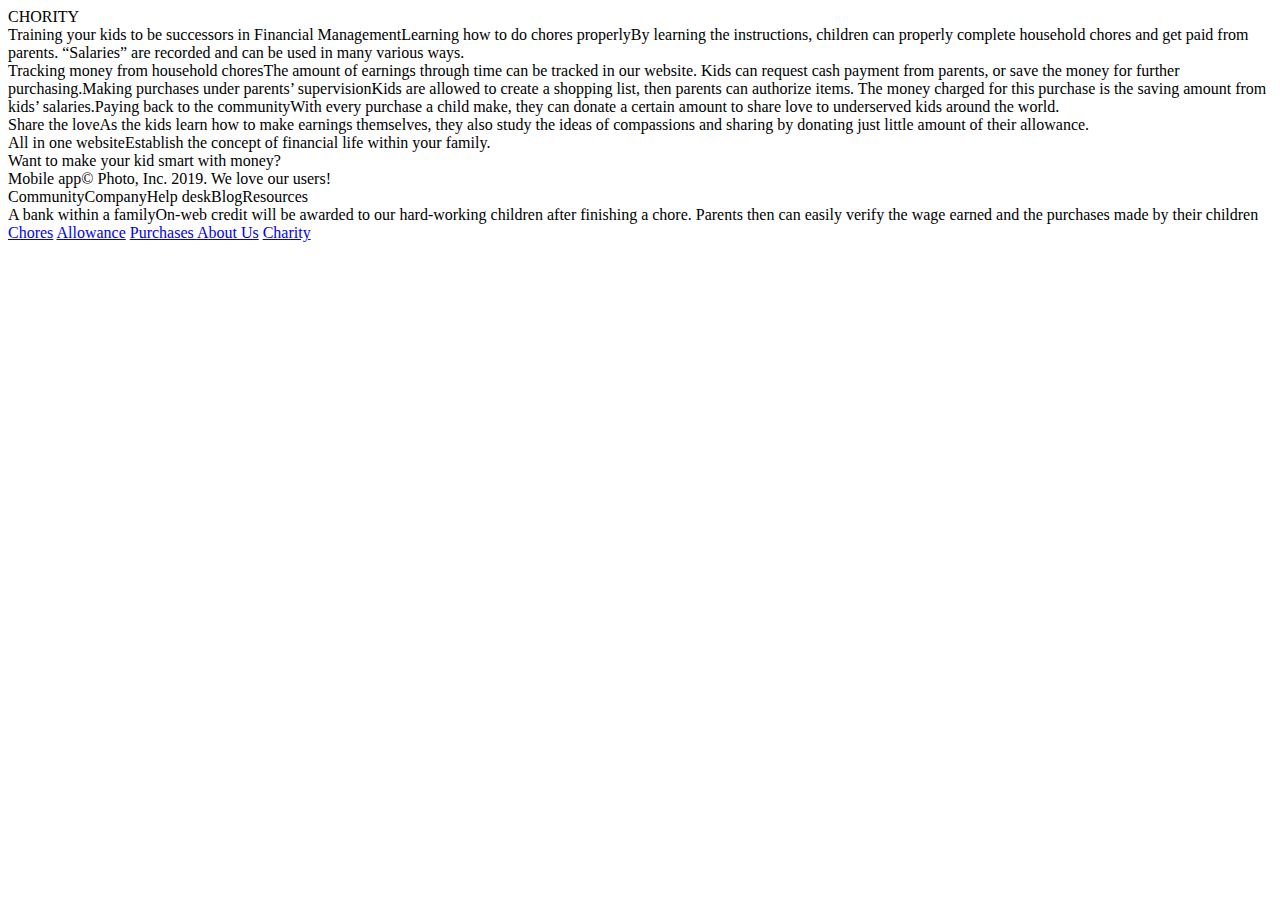
==== index.html @ 7e9a3798 "Initial" ====
<!DOCTYPE html>
<html>

<head>
    <link href="https://fonts.googleapis.com/css?family=Montserrat&display=swap" rel="stylesheet" />
    <link href="./css/main.css" rel="stylesheet" />
    <title>Document</title>
</head>

<body>
    <div class="v13_379">
        <div class="v13_388">
            <div class="v40_315"></div><span class="v40_329">CHORITY</span>
        </div>
        <div class="v40_275"><span class="v40_276">Training your kids to be successors in Financial
                Management</span><span class="v40_277">Learning how to do chores properly</span><span class="v40_278">By
                learning the instructions, children can properly complete household chores and get paid from parents.
                “Salaries” are recorded and can be used in many various ways.</span>
            <div class="name"></div>
            <div class="name"></div>
            <div class="name"></div>
            <div class="name"></div><span class="v40_283">Tracking money from household chores</span><span
                class="v40_284">The amount of earnings through time can be tracked in our website. Kids can request cash
                payment from parents, or save the money for further purchasing.</span><span class="v40_285">Making
                purchases under parents’ supervision</span><span class="v40_286">Kids are allowed to create a shopping
                list, then parents can authorize items. The money charged for this purchase is the saving amount from
                kids’ salaries.</span><span class="v40_287">Paying back to the community</span><span
                class="v40_288">With every purchase a child make, they can donate a certain amount to share love to
                underserved kids around the world. </span>
        </div>
        <div class="v13_405"><span class="v13_407">Share the love</span><span class="v13_408">As the kids learn how to
                make earnings themselves, they also study the ideas of compassions and sharing by donating just little
                amount of their allowance.</span>
            <div class="v40_313"></div>
            <div class="v78_434"></div>
        </div>
        <div class="v13_409">
            <div class="v84_421"></div>
            <div class="v13_418"><span class="v13_419">All in one website</span><span class="v13_420">Establish the
                    concept of financial life within your family.</span></div>
            <div class="v84_420"></div>
            <div class="v84_422"></div>
            <div class="v84_423"></div>
        </div>
        <div class="v13_421"><span class="v13_422">Want to make your kid smart with money?</span>
            <div class="name"></div>
            <div class="name"></div>
        </div>
        <div class="v78_510"><span class="v78_511">Mobile app</span><span class="v78_512">© Photo, Inc. 2019. We love
                our users!</span>
            <div class="name"></div>
            <div class="name"></div>
            <div class="name"></div>
            <div class="name"></div><span class="v78_517">Community</span><span class="v78_518">Company</span><span
                class="v78_519">Help desk</span><span class="v78_520">Blog</span><span class="v78_521">Resources</span>
            <div class="v78_522"></div>
            <div class="v78_524"></div>
        </div>
        <div class="v13_439">
            <div class="v78_433"></div><span class="v13_441">A bank within
                a family</span><span class="v40_314">On-web credit will be awarded to our hard-working children after
                finishing a chore. Parents then can easily verify the wage earned and the purchases made by their
                children </span>
        </div>
        <div class="v15_697">
            <div class="name"></div>
            <div class="name"></div>
            <a href="/Chore/chore.html" class="v15_699">Chores</a>
            <a href="/allowances/allowances.html" class="v15_700">Allowance</a>
            <a href="/Purchase/purchase.html" class="v15_701">Purchases</span>
            <a href="/aboutus/aboutus.html" class="v15_702">About Us</a>
            <a href="/charity/charity.html" class="v15_705">Charity</a>
            <div class="name"></div>
        </div>
    </div>
</body>

</html>
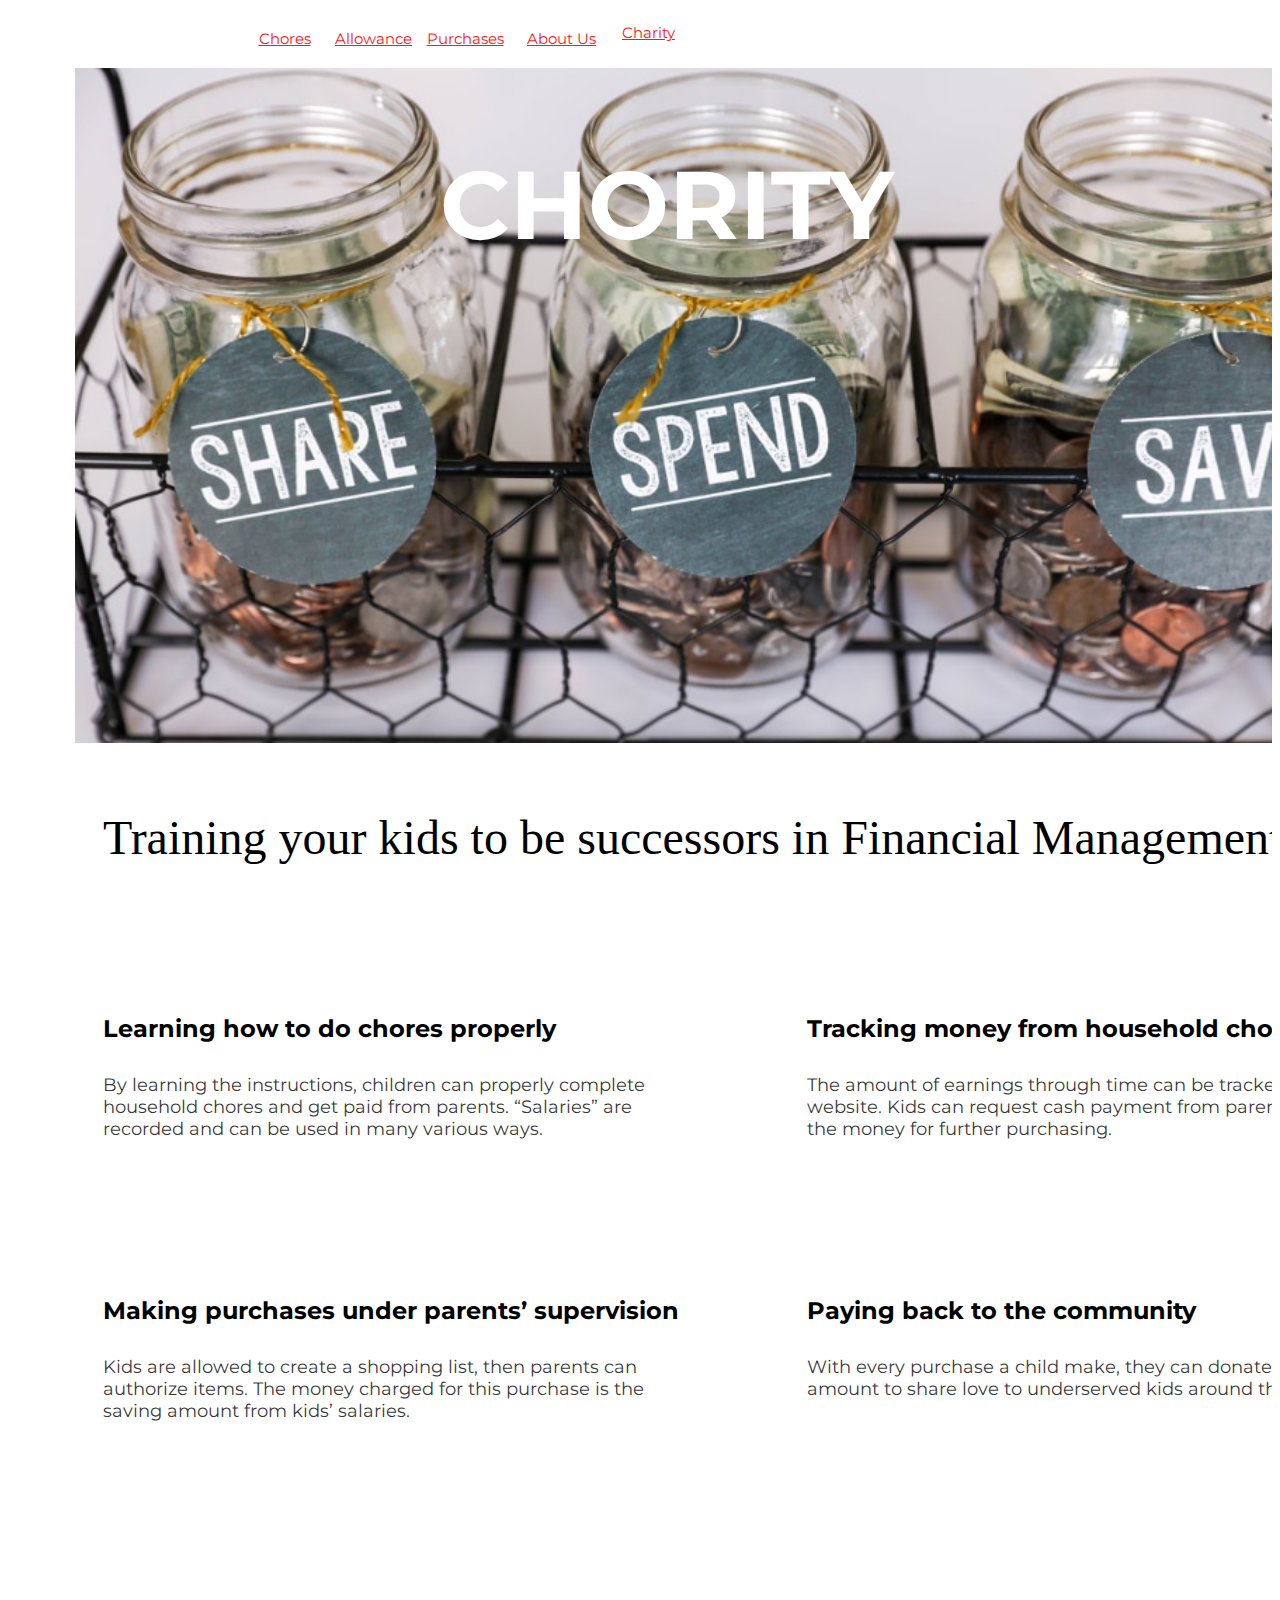
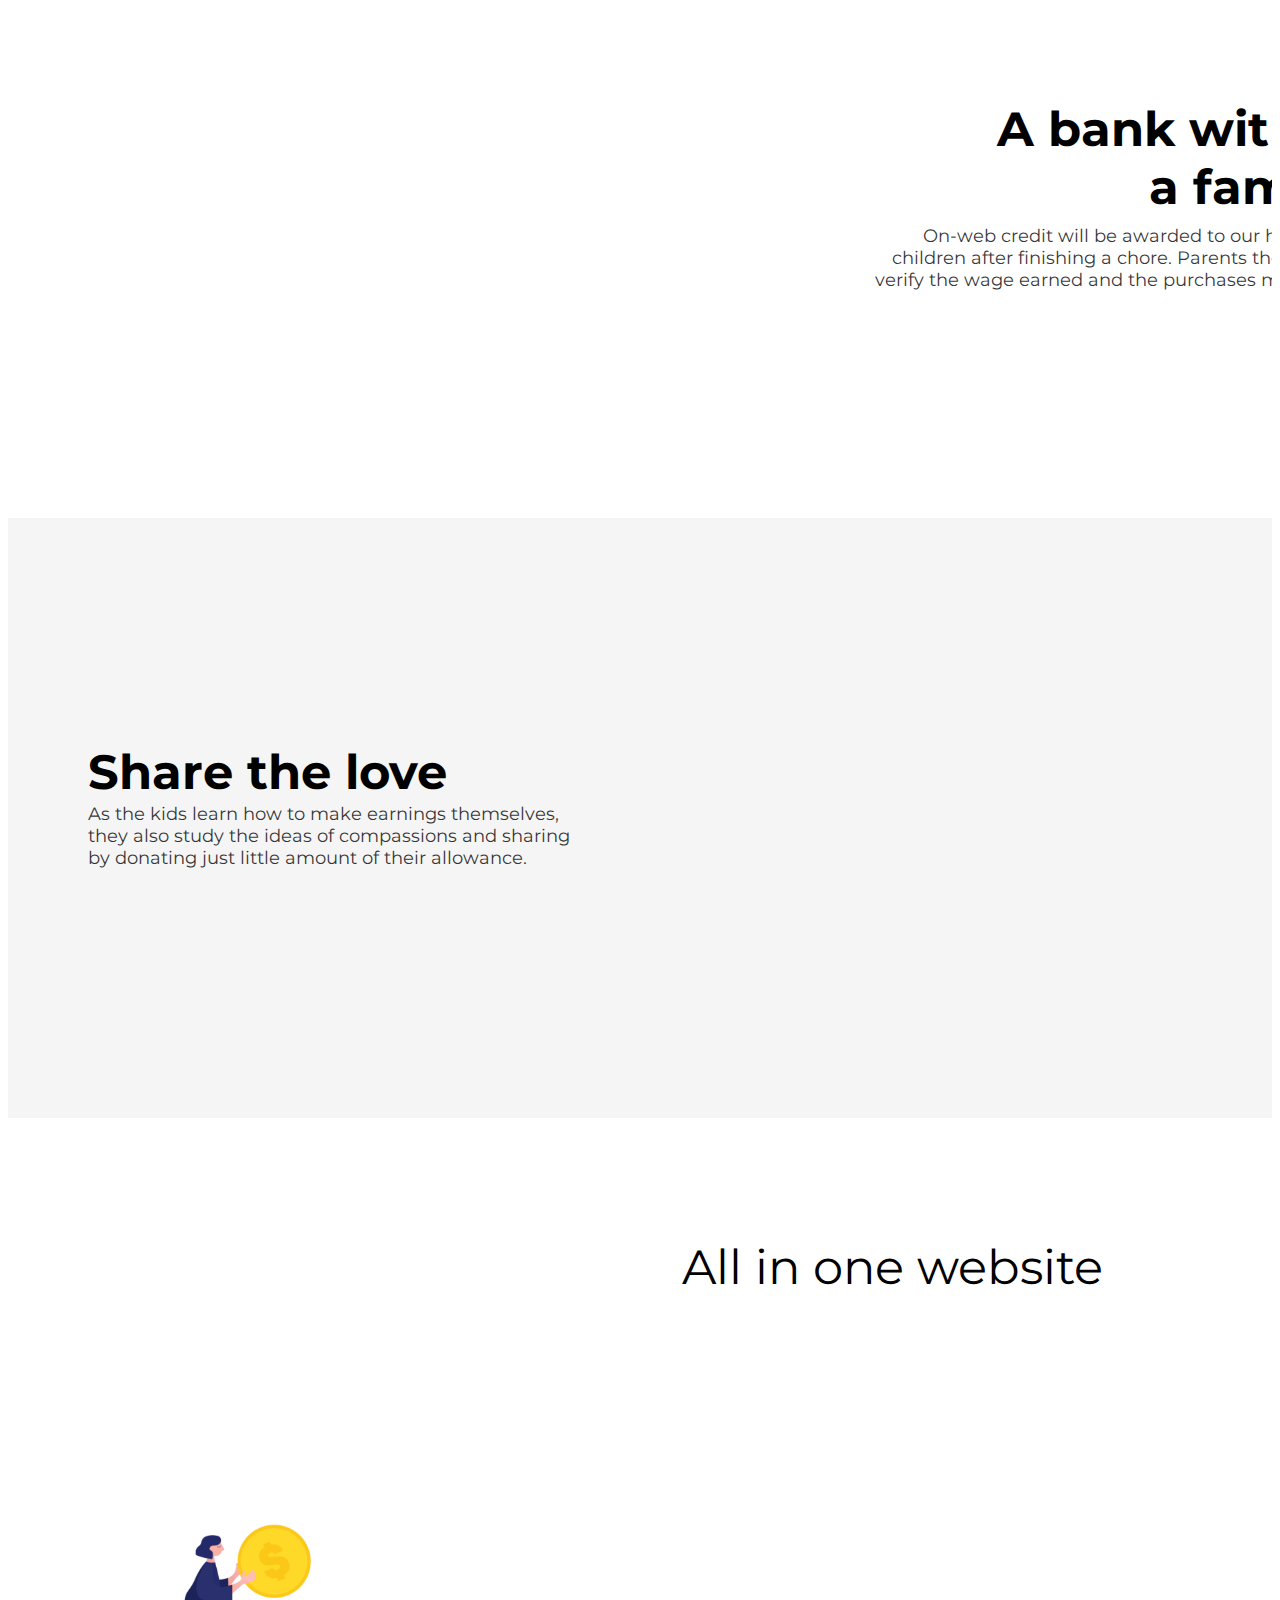
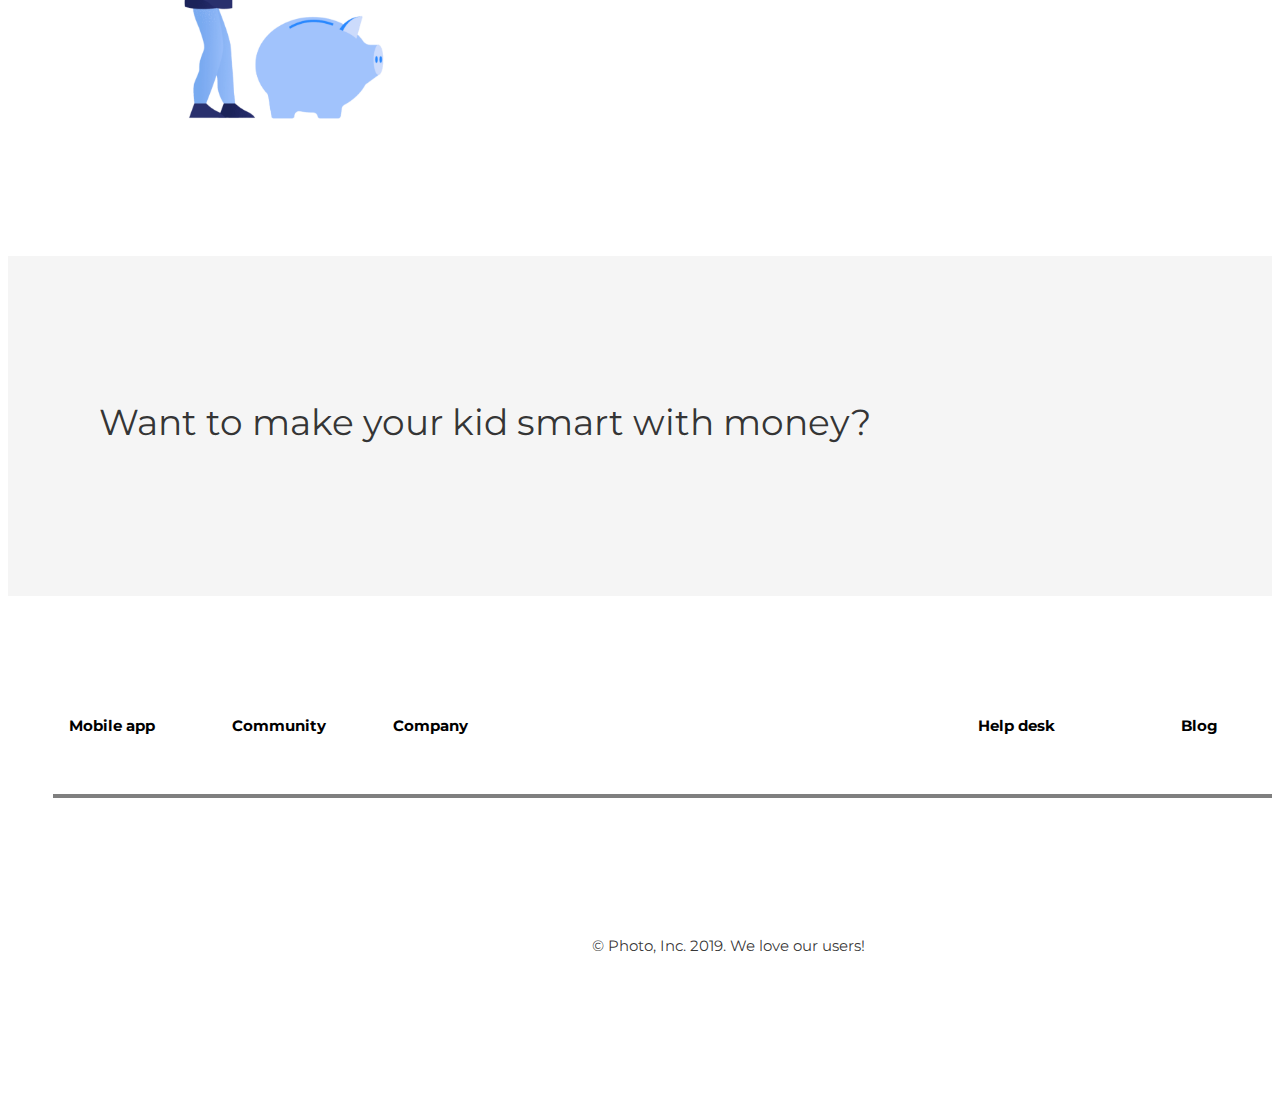
==== commit 8ed882a7: "Initial" ====
--- a/index.html
+++ b/index.html
@@ -3,7 +3,7 @@
 
 <head>
     <link href="https://fonts.googleapis.com/css?family=Montserrat&display=swap" rel="stylesheet" />
-    <link href="./css/main.css" rel="stylesheet" />
+    <link href="./Home/css/main.css" rel="stylesheet" />
     <title>Document</title>
 </head>
 
@@ -74,5 +74,626 @@
         </div>
     </div>
 </body>
+<style>
+    * {
+  box-sizing: border-box;
+}
+body {
+  font-size: 14px;
+}
+.v13_379 {
+  width: 100%;
+  height: 4289px;
+  background: rgba(255,255,255,1);
+  opacity: 1;
+  position: relative;
+  top: 0px;
+  left: 0px;
+  overflow: hidden;
+}
+.v13_388 {
+  width: 100%;
+  height: 675px;
+  background: rgba(255,255,255,1);
+  opacity: 1;
+  position: absolute;
+  top: 60px;
+  left: 0px;
+  box-shadow: 0px 4px 4px rgba(0, 0, 0, 0.25);
+  overflow: hidden;
+}
+.v40_315 {
+  width: 100%;
+  height: 795px;
+  background: url("./Home/images/v40_315.png");
+  background-repeat: no-repeat;
+  background-position: center center;
+  background-size: cover;
+  opacity: 1;
+  position: absolute;
+  top: 0px;
+  left: 67px;
+  overflow: hidden;
+}
+.v40_329 {
+  width: 100%;
+  color: rgba(255,255,255,1);
+  position: absolute;
+  top: 78px;
+  left: 27px;
+  font-family: Montserrat;
+  font-weight: Bold;
+  font-size: 96px;
+  opacity: 1;
+  text-align: center;
+}
+.v40_275 {
+  width: 100%;
+  height: 843px;
+  background: rgba(255,255,255,1);
+  opacity: 1;
+  position: absolute;
+  top: 735px;
+  left: 0px;
+  overflow: hidden;
+}
+.v40_276 {
+  width: 100%;
+  color: rgba(0,0,0,1);
+  position: absolute;
+  top: 67px;
+  left: 95px;
+  font-size: 48px;
+  opacity: 1;
+  text-align: left;
+}
+.v40_277 {
+  width: 686px;
+  color: rgba(0,0,0,1);
+  position: absolute;
+  top: 271px;
+  left: 95px;
+  font-family: Montserrat;
+  font-weight: Bold;
+  font-size: 24px;
+  opacity: 1;
+  text-align: left;
+}
+.v40_278 {
+  width: 560px;
+  color: rgba(0,0,0,0.800000011920929);
+  position: absolute;
+  top: 331px;
+  left: 95px;
+  font-family: Montserrat;
+  font-weight: Regular;
+  font-size: 18px;
+  opacity: 1;
+  text-align: left;
+}
+.name {
+  color: #fff;
+}
+.name {
+  color: #fff;
+}
+.name {
+  color: #fff;
+}
+.name {
+  color: #fff;
+}
+.v40_283 {
+  width: 686px;
+  color: rgba(0,0,0,1);
+  position: absolute;
+  top: 271px;
+  left: 799px;
+  font-family: Montserrat;
+  font-weight: Bold;
+  font-size: 24px;
+  opacity: 1;
+  text-align: left;
+}
+.v40_284 {
+  width: 560px;
+  color: rgba(0,0,0,0.800000011920929);
+  position: absolute;
+  top: 331px;
+  left: 799px;
+  font-family: Montserrat;
+  font-weight: Regular;
+  font-size: 18px;
+  opacity: 1;
+  text-align: left;
+}
+.v40_285 {
+  width: 686px;
+  color: rgba(0,0,0,1);
+  position: absolute;
+  top: 553px;
+  left: 95px;
+  font-family: Montserrat;
+  font-weight: Bold;
+  font-size: 24px;
+  opacity: 1;
+  text-align: left;
+}
+.v40_286 {
+  width: 560px;
+  color: rgba(0,0,0,0.800000011920929);
+  position: absolute;
+  top: 613px;
+  left: 95px;
+  font-family: Montserrat;
+  font-weight: Regular;
+  font-size: 18px;
+  opacity: 1;
+  text-align: left;
+}
+.v40_287 {
+  width: 686px;
+  color: rgba(0,0,0,1);
+  position: absolute;
+  top: 553px;
+  left: 799px;
+  font-family: Montserrat;
+  font-weight: Bold;
+  font-size: 24px;
+  opacity: 1;
+  text-align: left;
+}
+.v40_288 {
+  width: 560px;
+  color: rgba(0,0,0,0.800000011920929);
+  position: absolute;
+  top: 613px;
+  left: 799px;
+  font-family: Montserrat;
+  font-weight: Regular;
+  font-size: 18px;
+  opacity: 1;
+  text-align: left;
+}
+.v13_405 {
+  width: 100%;
+  height: 600px;
+  background: rgba(245,245,245,1);
+  opacity: 1;
+  position: absolute;
+  top: 2110px;
+  left: 0px;
+  overflow: hidden;
+}
+.v13_407 {
+  width: 686px;
+  color: rgba(0,0,0,1);
+  position: absolute;
+  top: 225px;
+  left: 80px;
+  font-family: Montserrat;
+  font-weight: Bold;
+  font-size: 48px;
+  opacity: 1;
+  text-align: left;
+}
+.v13_408 {
+  width: 490px;
+  color: rgba(0,0,0,0.800000011920929);
+  position: absolute;
+  top: 285px;
+  left: 80px;
+  font-family: Montserrat;
+  font-weight: Regular;
+  font-size: 18px;
+  opacity: 1;
+  text-align: left;
+}
+.v40_313 {
+  width: 100px;
+  height: 100px;
+  background: url("./Home/cssimages/v40_313.png");
+  background-repeat: no-repeat;
+  background-position: center center;
+  background-size: cover;
+  opacity: 1;
+  position: absolute;
+  top: 194px;
+  left: 171px;
+  overflow: hidden;
+}
+.v78_434 {
+  width: 750px;
+  height: 440px;
+  background: url("./Home/css/images/v78_434.png");
+  background-repeat: no-repeat;
+  background-position: center center;
+  background-size: cover;
+  opacity: 1;
+  position: absolute;
+  top: 80px;
+  left: 606px;
+  overflow: hidden;
+}
+.v13_409 {
+  width: 100%;
+  height: 738px;
+  background: rgba(255,255,255,1);
+  opacity: 1;
+  position: absolute;
+  top: 2710px;
+  left: 0px;
+  overflow: hidden;
+}
+.v84_421 {
+  width: 238px;
+  height: 210px;
+  background: url("./Home/css/images/v84_421.png");
+  background-repeat: no-repeat;
+  background-position: center center;
+  background-size: cover;
+  opacity: 1;
+  position: absolute;
+  top: 397px;
+  left: 1047px;
+  overflow: hidden;
+}
+.v13_418 {
+  width: 100%;
+  height: 72px;
+  background: rgba(255,255,255,1);
+  opacity: 1;
+  position: absolute;
+  top: 120px;
+  left: 134px;
+  overflow: hidden;
+}
+.v13_419 {
+  width: 100%;
+  color: rgba(0,0,0,1);
+  position: absolute;
+  top: 0px;
+  left: 118px;
+  font-family: Montserrat;
+  font-weight: Regular;
+  font-size: 48px;
+  opacity: 1;
+  text-align: center;
+}
+.v13_420 {
+  width: 100%;
+  color: rgba(0,0,0,0.800000011920929);
+  position: absolute;
+  top: 72px;
+  left: 0px;
+  font-family: Montserrat;
+  font-weight: Regular;
+  font-size: 36px;
+  opacity: 1;
+  text-align: center;
+}
+.v84_420 {
+  width: 239px;
+  height: 210px;
+  background: url("./Home/images/v84_420.png");
+  background-repeat: no-repeat;
+  background-position: center center;
+  background-size: cover;
+  opacity: 1;
+  position: absolute;
+  top: 397px;
+  left: 152px;
+  overflow: hidden;
+}
+.v84_422 {
+  width: 223px;
+  height: 210px;
+  background: url("./Home/css/images/v84_422.png");
+  background-repeat: no-repeat;
+  background-position: center center;
+  background-size: cover;
+  opacity: 1;
+  position: absolute;
+  top: 397px;
+  left: 767px;
+  overflow: hidden;
+}
+.v84_423 {
+  width: 238px;
+  height: 210px;
+  background: url("./Home/css/images/v84_423.png");
+  background-repeat: no-repeat;
+  background-position: center center;
+  background-size: cover;
+  opacity: 1;
+  position: absolute;
+  top: 397px;
+  left: 455px;
+  overflow: hidden;
+}
+.v13_421 {
+  width: 100%;
+  height: 340px;
+  background: rgba(245,245,245,1);
+  opacity: 1;
+  position: absolute;
+  top: 3448px;
+  left: 0px;
+  overflow: hidden;
+}
+.v13_422 {
+  width: 804px;
+  color: rgba(0,0,0,0.800000011920929);
+  position: absolute;
+  top: 144px;
+  left: 91px;
+  font-family: Montserrat;
+  font-weight: Regular;
+  font-size: 36px;
+  opacity: 1;
+  text-align: left;
+}
+.name {
+  color: #fff;
+}
+.name {
+  color: #fff;
+}
+.v78_510 {
+  width: 100%;
+  height: 501px;
+  background: rgba(255,255,255,1);
+  opacity: 1;
+  position: absolute;
+  top: 3788px;
+  left: 0px;
+  overflow: hidden;
+}
+.v78_511 {
+  width: 173px;
+  color: rgba(0,0,0,1);
+  position: absolute;
+  top: 120px;
+  left: 61px;
+  font-family: Montserrat;
+  font-weight: Bold;
+  font-size: 15px;
+  opacity: 1;
+  text-align: left;
+}
+.v78_512 {
+  width: 301px;
+  color: rgba(0,0,0,0.800000011920929);
+  position: absolute;
+  top: 340px;
+  left: 570px;
+  font-family: Montserrat;
+  font-weight: Regular;
+  font-size: 15px;
+  opacity: 1;
+  text-align: center;
+}
+.name {
+  color: #fff;
+}
+.name {
+  color: #fff;
+}
+.name {
+  color: #fff;
+}
+.name {
+  color: #fff;
+}
+.v78_517 {
+  width: 173px;
+  color: rgba(0,0,0,1);
+  position: absolute;
+  top: 120px;
+  left: 224px;
+  font-family: Montserrat;
+  font-weight: Bold;
+  font-size: 15px;
+  opacity: 1;
+  text-align: left;
+}
+.v78_518 {
+  width: 173px;
+  color: rgba(0,0,0,1);
+  position: absolute;
+  top: 120px;
+  left: 385px;
+  font-family: Montserrat;
+  font-weight: Bold;
+  font-size: 15px;
+  opacity: 1;
+  text-align: left;
+}
+.v78_519 {
+  width: 173px;
+  color: rgba(0,0,0,1);
+  position: absolute;
+  top: 120px;
+  left: 874px;
+  font-family: Montserrat;
+  font-weight: Bold;
+  font-size: 15px;
+  opacity: 1;
+  text-align: right;
+}
+.v78_520 {
+  width: 173px;
+  color: rgba(0,0,0,1);
+  position: absolute;
+  top: 120px;
+  left: 1037px;
+  font-family: Montserrat;
+  font-weight: Bold;
+  font-size: 15px;
+  opacity: 1;
+  text-align: right;
+}
+.v78_521 {
+  width: 173px;
+  color: rgba(0,0,0,1);
+  position: absolute;
+  top: 120px;
+  left: 1198px;
+  font-family: Montserrat;
+  font-weight: Bold;
+  font-size: 15px;
+  opacity: 1;
+  text-align: right;
+}
+.v78_522 {
+  width: 100%;
+  height: 4px;
+  background: rgba(0,0,0,0.5);
+  opacity: 1;
+  position: absolute;
+  top: 198px;
+  left: 45px;
+  overflow: hidden;
+}
+.v78_524 {
+  width: 132px;
+  height: 53px;
+  background: url("./Home/css/images/v78_524.png");
+  background-repeat: no-repeat;
+  background-position: center center;
+  background-size: cover;
+  opacity: 1;
+  position: absolute;
+  top: 93px;
+  left: 661px;
+  overflow: hidden;
+}
+.v13_439 {
+  width: 100%;
+  height: 600px;
+  background: rgba(255,255,255,1);
+  opacity: 1;
+  position: absolute;
+  top: 1510px;
+  left: 0px;
+  overflow: hidden;
+}
+.v78_433 {
+  width: 750px;
+  height: 441px;
+  background: url("./Home/css/images/v78_433.png");
+  background-repeat: no-repeat;
+  background-position: center center;
+  background-size: cover;
+  opacity: 1;
+  position: absolute;
+  top: 79px;
+  left: 80px;
+  overflow: hidden;
+}
+.v13_441 {
+  width: 370px;
+  color: rgba(0,0,0,1);
+  position: absolute;
+  top: 182px;
+  left: 971px;
+  font-family: Montserrat;
+  font-weight: Bold;
+  font-size: 48px;
+  opacity: 1;
+  text-align: right;
+}
+.v40_314 {
+  width: 529px;
+  color: rgba(0,0,0,0.800000011920929);
+  position: absolute;
+  top: 307px;
+  left: 851px;
+  font-family: Montserrat;
+  font-weight: Regular;
+  font-size: 18px;
+  opacity: 1;
+  text-align: right;
+}
+.v15_697 {
+  width: 100%;
+  height: 60px;
+  background: rgba(255,255,255,1);
+  opacity: 1;
+  position: relative;
+  top: 0px;
+  left: 0px;
+  overflow: hidden;
+}
+.name {
+  color: #fff;
+}
+.name {
+  color: #fff;
+}
+.v15_699 {
+  width: 53px;
+  color: rgba(255,22,22,1);
+  position: absolute;
+  top: 21px;
+  left: 250px;
+  font-family: Montserrat;
+  font-weight: Medium;
+  font-size: 15px;
+  opacity: 1;
+  text-align: center;
+}
+.v15_700 {
+  width: 77px;
+  color: rgba(255,22,22,1);
+  position: absolute;
+  top: 21px;
+  left: 327px;
+  font-family: Montserrat;
+  font-weight: Medium;
+  font-size: 15px;
+  opacity: 1;
+  text-align: center;
+}
+.v15_701 {
+  width: 78px;
+  color: rgba(255,22,22,1);
+  position: absolute;
+  top: 21px;
+  left: 418px;
+  font-family: Montserrat;
+  font-weight: Medium;
+  font-size: 15px;
+  opacity: 1;
+  text-align: center;
+}
+.v15_702 {
+  width: 69px;
+  color: rgba(255,22,22,1);
+  position: absolute;
+  top: 21px;
+  left: 519px;
+  font-family: Montserrat;
+  font-weight: Medium;
+  font-size: 15px;
+  opacity: 1;
+  text-align: center;
+}
+.v15_705 {
+  width: 59px;
+  color: rgba(255,22,22,1);
+  position: absolute;
+  top: 15px;
+  left: 611px;
+  font-family: Montserrat;
+  font-weight: Medium;
+  font-size: 15px;
+  opacity: 1;
+  text-align: center;
+}
+.name {
+  color: #fff;
+}
 
+</style>
 </html>--- a/Home/css/main.css
+++ b/Home/css/main.css
@@ -0,0 +1,619 @@
+* {
+  box-sizing: border-box;
+}
+body {
+  font-size: 14px;
+}
+.v13_379 {
+  width: 100%;
+  height: 4289px;
+  background: rgba(255,255,255,1);
+  opacity: 1;
+  position: relative;
+  top: 0px;
+  left: 0px;
+  overflow: hidden;
+}
+.v13_388 {
+  width: 100%;
+  height: 675px;
+  background: rgba(255,255,255,1);
+  opacity: 1;
+  position: absolute;
+  top: 60px;
+  left: 0px;
+  box-shadow: 0px 4px 4px rgba(0, 0, 0, 0.25);
+  overflow: hidden;
+}
+.v40_315 {
+  width: 100%;
+  height: 795px;
+  background: url("../images/v40_315.png");
+  background-repeat: no-repeat;
+  background-position: center center;
+  background-size: cover;
+  opacity: 1;
+  position: absolute;
+  top: 0px;
+  left: 67px;
+  overflow: hidden;
+}
+.v40_329 {
+  width: 100%;
+  color: rgba(255,255,255,1);
+  position: absolute;
+  top: 78px;
+  left: 27px;
+  font-family: Montserrat;
+  font-weight: Bold;
+  font-size: 96px;
+  opacity: 1;
+  text-align: center;
+}
+.v40_275 {
+  width: 100%;
+  height: 843px;
+  background: rgba(255,255,255,1);
+  opacity: 1;
+  position: absolute;
+  top: 735px;
+  left: 0px;
+  overflow: hidden;
+}
+.v40_276 {
+  width: 100%;
+  color: rgba(0,0,0,1);
+  position: absolute;
+  top: 67px;
+  left: 95px;
+  font-size: 48px;
+  opacity: 1;
+  text-align: left;
+}
+.v40_277 {
+  width: 686px;
+  color: rgba(0,0,0,1);
+  position: absolute;
+  top: 271px;
+  left: 95px;
+  font-family: Montserrat;
+  font-weight: Bold;
+  font-size: 24px;
+  opacity: 1;
+  text-align: left;
+}
+.v40_278 {
+  width: 560px;
+  color: rgba(0,0,0,0.800000011920929);
+  position: absolute;
+  top: 331px;
+  left: 95px;
+  font-family: Montserrat;
+  font-weight: Regular;
+  font-size: 18px;
+  opacity: 1;
+  text-align: left;
+}
+.name {
+  color: #fff;
+}
+.name {
+  color: #fff;
+}
+.name {
+  color: #fff;
+}
+.name {
+  color: #fff;
+}
+.v40_283 {
+  width: 686px;
+  color: rgba(0,0,0,1);
+  position: absolute;
+  top: 271px;
+  left: 799px;
+  font-family: Montserrat;
+  font-weight: Bold;
+  font-size: 24px;
+  opacity: 1;
+  text-align: left;
+}
+.v40_284 {
+  width: 560px;
+  color: rgba(0,0,0,0.800000011920929);
+  position: absolute;
+  top: 331px;
+  left: 799px;
+  font-family: Montserrat;
+  font-weight: Regular;
+  font-size: 18px;
+  opacity: 1;
+  text-align: left;
+}
+.v40_285 {
+  width: 686px;
+  color: rgba(0,0,0,1);
+  position: absolute;
+  top: 553px;
+  left: 95px;
+  font-family: Montserrat;
+  font-weight: Bold;
+  font-size: 24px;
+  opacity: 1;
+  text-align: left;
+}
+.v40_286 {
+  width: 560px;
+  color: rgba(0,0,0,0.800000011920929);
+  position: absolute;
+  top: 613px;
+  left: 95px;
+  font-family: Montserrat;
+  font-weight: Regular;
+  font-size: 18px;
+  opacity: 1;
+  text-align: left;
+}
+.v40_287 {
+  width: 686px;
+  color: rgba(0,0,0,1);
+  position: absolute;
+  top: 553px;
+  left: 799px;
+  font-family: Montserrat;
+  font-weight: Bold;
+  font-size: 24px;
+  opacity: 1;
+  text-align: left;
+}
+.v40_288 {
+  width: 560px;
+  color: rgba(0,0,0,0.800000011920929);
+  position: absolute;
+  top: 613px;
+  left: 799px;
+  font-family: Montserrat;
+  font-weight: Regular;
+  font-size: 18px;
+  opacity: 1;
+  text-align: left;
+}
+.v13_405 {
+  width: 100%;
+  height: 600px;
+  background: rgba(245,245,245,1);
+  opacity: 1;
+  position: absolute;
+  top: 2110px;
+  left: 0px;
+  overflow: hidden;
+}
+.v13_407 {
+  width: 686px;
+  color: rgba(0,0,0,1);
+  position: absolute;
+  top: 225px;
+  left: 80px;
+  font-family: Montserrat;
+  font-weight: Bold;
+  font-size: 48px;
+  opacity: 1;
+  text-align: left;
+}
+.v13_408 {
+  width: 490px;
+  color: rgba(0,0,0,0.800000011920929);
+  position: absolute;
+  top: 285px;
+  left: 80px;
+  font-family: Montserrat;
+  font-weight: Regular;
+  font-size: 18px;
+  opacity: 1;
+  text-align: left;
+}
+.v40_313 {
+  width: 100px;
+  height: 100px;
+  background: url("../images/v40_313.png");
+  background-repeat: no-repeat;
+  background-position: center center;
+  background-size: cover;
+  opacity: 1;
+  position: absolute;
+  top: 194px;
+  left: 171px;
+  overflow: hidden;
+}
+.v78_434 {
+  width: 750px;
+  height: 440px;
+  background: url("../images/v78_434.png");
+  background-repeat: no-repeat;
+  background-position: center center;
+  background-size: cover;
+  opacity: 1;
+  position: absolute;
+  top: 80px;
+  left: 606px;
+  overflow: hidden;
+}
+.v13_409 {
+  width: 100%;
+  height: 738px;
+  background: rgba(255,255,255,1);
+  opacity: 1;
+  position: absolute;
+  top: 2710px;
+  left: 0px;
+  overflow: hidden;
+}
+.v84_421 {
+  width: 238px;
+  height: 210px;
+  background: url("../images/v84_421.png");
+  background-repeat: no-repeat;
+  background-position: center center;
+  background-size: cover;
+  opacity: 1;
+  position: absolute;
+  top: 397px;
+  left: 1047px;
+  overflow: hidden;
+}
+.v13_418 {
+  width: 100%;
+  height: 72px;
+  background: rgba(255,255,255,1);
+  opacity: 1;
+  position: absolute;
+  top: 120px;
+  left: 134px;
+  overflow: hidden;
+}
+.v13_419 {
+  width: 100%;
+  color: rgba(0,0,0,1);
+  position: absolute;
+  top: 0px;
+  left: 118px;
+  font-family: Montserrat;
+  font-weight: Regular;
+  font-size: 48px;
+  opacity: 1;
+  text-align: center;
+}
+.v13_420 {
+  width: 100%;
+  color: rgba(0,0,0,0.800000011920929);
+  position: absolute;
+  top: 72px;
+  left: 0px;
+  font-family: Montserrat;
+  font-weight: Regular;
+  font-size: 36px;
+  opacity: 1;
+  text-align: center;
+}
+.v84_420 {
+  width: 239px;
+  height: 210px;
+  background: url("../images/v84_420.png");
+  background-repeat: no-repeat;
+  background-position: center center;
+  background-size: cover;
+  opacity: 1;
+  position: absolute;
+  top: 397px;
+  left: 152px;
+  overflow: hidden;
+}
+.v84_422 {
+  width: 223px;
+  height: 210px;
+  background: url("../images/v84_422.png");
+  background-repeat: no-repeat;
+  background-position: center center;
+  background-size: cover;
+  opacity: 1;
+  position: absolute;
+  top: 397px;
+  left: 767px;
+  overflow: hidden;
+}
+.v84_423 {
+  width: 238px;
+  height: 210px;
+  background: url("../images/v84_423.png");
+  background-repeat: no-repeat;
+  background-position: center center;
+  background-size: cover;
+  opacity: 1;
+  position: absolute;
+  top: 397px;
+  left: 455px;
+  overflow: hidden;
+}
+.v13_421 {
+  width: 100%;
+  height: 340px;
+  background: rgba(245,245,245,1);
+  opacity: 1;
+  position: absolute;
+  top: 3448px;
+  left: 0px;
+  overflow: hidden;
+}
+.v13_422 {
+  width: 804px;
+  color: rgba(0,0,0,0.800000011920929);
+  position: absolute;
+  top: 144px;
+  left: 91px;
+  font-family: Montserrat;
+  font-weight: Regular;
+  font-size: 36px;
+  opacity: 1;
+  text-align: left;
+}
+.name {
+  color: #fff;
+}
+.name {
+  color: #fff;
+}
+.v78_510 {
+  width: 100%;
+  height: 501px;
+  background: rgba(255,255,255,1);
+  opacity: 1;
+  position: absolute;
+  top: 3788px;
+  left: 0px;
+  overflow: hidden;
+}
+.v78_511 {
+  width: 173px;
+  color: rgba(0,0,0,1);
+  position: absolute;
+  top: 120px;
+  left: 61px;
+  font-family: Montserrat;
+  font-weight: Bold;
+  font-size: 15px;
+  opacity: 1;
+  text-align: left;
+}
+.v78_512 {
+  width: 301px;
+  color: rgba(0,0,0,0.800000011920929);
+  position: absolute;
+  top: 340px;
+  left: 570px;
+  font-family: Montserrat;
+  font-weight: Regular;
+  font-size: 15px;
+  opacity: 1;
+  text-align: center;
+}
+.name {
+  color: #fff;
+}
+.name {
+  color: #fff;
+}
+.name {
+  color: #fff;
+}
+.name {
+  color: #fff;
+}
+.v78_517 {
+  width: 173px;
+  color: rgba(0,0,0,1);
+  position: absolute;
+  top: 120px;
+  left: 224px;
+  font-family: Montserrat;
+  font-weight: Bold;
+  font-size: 15px;
+  opacity: 1;
+  text-align: left;
+}
+.v78_518 {
+  width: 173px;
+  color: rgba(0,0,0,1);
+  position: absolute;
+  top: 120px;
+  left: 385px;
+  font-family: Montserrat;
+  font-weight: Bold;
+  font-size: 15px;
+  opacity: 1;
+  text-align: left;
+}
+.v78_519 {
+  width: 173px;
+  color: rgba(0,0,0,1);
+  position: absolute;
+  top: 120px;
+  left: 874px;
+  font-family: Montserrat;
+  font-weight: Bold;
+  font-size: 15px;
+  opacity: 1;
+  text-align: right;
+}
+.v78_520 {
+  width: 173px;
+  color: rgba(0,0,0,1);
+  position: absolute;
+  top: 120px;
+  left: 1037px;
+  font-family: Montserrat;
+  font-weight: Bold;
+  font-size: 15px;
+  opacity: 1;
+  text-align: right;
+}
+.v78_521 {
+  width: 173px;
+  color: rgba(0,0,0,1);
+  position: absolute;
+  top: 120px;
+  left: 1198px;
+  font-family: Montserrat;
+  font-weight: Bold;
+  font-size: 15px;
+  opacity: 1;
+  text-align: right;
+}
+.v78_522 {
+  width: 100%;
+  height: 4px;
+  background: rgba(0,0,0,0.5);
+  opacity: 1;
+  position: absolute;
+  top: 198px;
+  left: 45px;
+  overflow: hidden;
+}
+.v78_524 {
+  width: 132px;
+  height: 53px;
+  background: url("../images/v78_524.png");
+  background-repeat: no-repeat;
+  background-position: center center;
+  background-size: cover;
+  opacity: 1;
+  position: absolute;
+  top: 93px;
+  left: 661px;
+  overflow: hidden;
+}
+.v13_439 {
+  width: 100%;
+  height: 600px;
+  background: rgba(255,255,255,1);
+  opacity: 1;
+  position: absolute;
+  top: 1510px;
+  left: 0px;
+  overflow: hidden;
+}
+.v78_433 {
+  width: 750px;
+  height: 441px;
+  background: url("../images/v78_433.png");
+  background-repeat: no-repeat;
+  background-position: center center;
+  background-size: cover;
+  opacity: 1;
+  position: absolute;
+  top: 79px;
+  left: 80px;
+  overflow: hidden;
+}
+.v13_441 {
+  width: 370px;
+  color: rgba(0,0,0,1);
+  position: absolute;
+  top: 182px;
+  left: 971px;
+  font-family: Montserrat;
+  font-weight: Bold;
+  font-size: 48px;
+  opacity: 1;
+  text-align: right;
+}
+.v40_314 {
+  width: 529px;
+  color: rgba(0,0,0,0.800000011920929);
+  position: absolute;
+  top: 307px;
+  left: 851px;
+  font-family: Montserrat;
+  font-weight: Regular;
+  font-size: 18px;
+  opacity: 1;
+  text-align: right;
+}
+.v15_697 {
+  width: 100%;
+  height: 60px;
+  background: rgba(255,255,255,1);
+  opacity: 1;
+  position: relative;
+  top: 0px;
+  left: 0px;
+  overflow: hidden;
+}
+.name {
+  color: #fff;
+}
+.name {
+  color: #fff;
+}
+.v15_699 {
+  width: 53px;
+  color: rgba(255,22,22,1);
+  position: absolute;
+  top: 21px;
+  left: 250px;
+  font-family: Montserrat;
+  font-weight: Medium;
+  font-size: 15px;
+  opacity: 1;
+  text-align: center;
+}
+.v15_700 {
+  width: 77px;
+  color: rgba(255,22,22,1);
+  position: absolute;
+  top: 21px;
+  left: 327px;
+  font-family: Montserrat;
+  font-weight: Medium;
+  font-size: 15px;
+  opacity: 1;
+  text-align: center;
+}
+.v15_701 {
+  width: 78px;
+  color: rgba(255,22,22,1);
+  position: absolute;
+  top: 21px;
+  left: 418px;
+  font-family: Montserrat;
+  font-weight: Medium;
+  font-size: 15px;
+  opacity: 1;
+  text-align: center;
+}
+.v15_702 {
+  width: 69px;
+  color: rgba(255,22,22,1);
+  position: absolute;
+  top: 21px;
+  left: 519px;
+  font-family: Montserrat;
+  font-weight: Medium;
+  font-size: 15px;
+  opacity: 1;
+  text-align: center;
+}
+.v15_705 {
+  width: 59px;
+  color: rgba(255,22,22,1);
+  position: absolute;
+  top: 15px;
+  left: 611px;
+  font-family: Montserrat;
+  font-weight: Medium;
+  font-size: 15px;
+  opacity: 1;
+  text-align: center;
+}
+.name {
+  color: #fff;
+}
